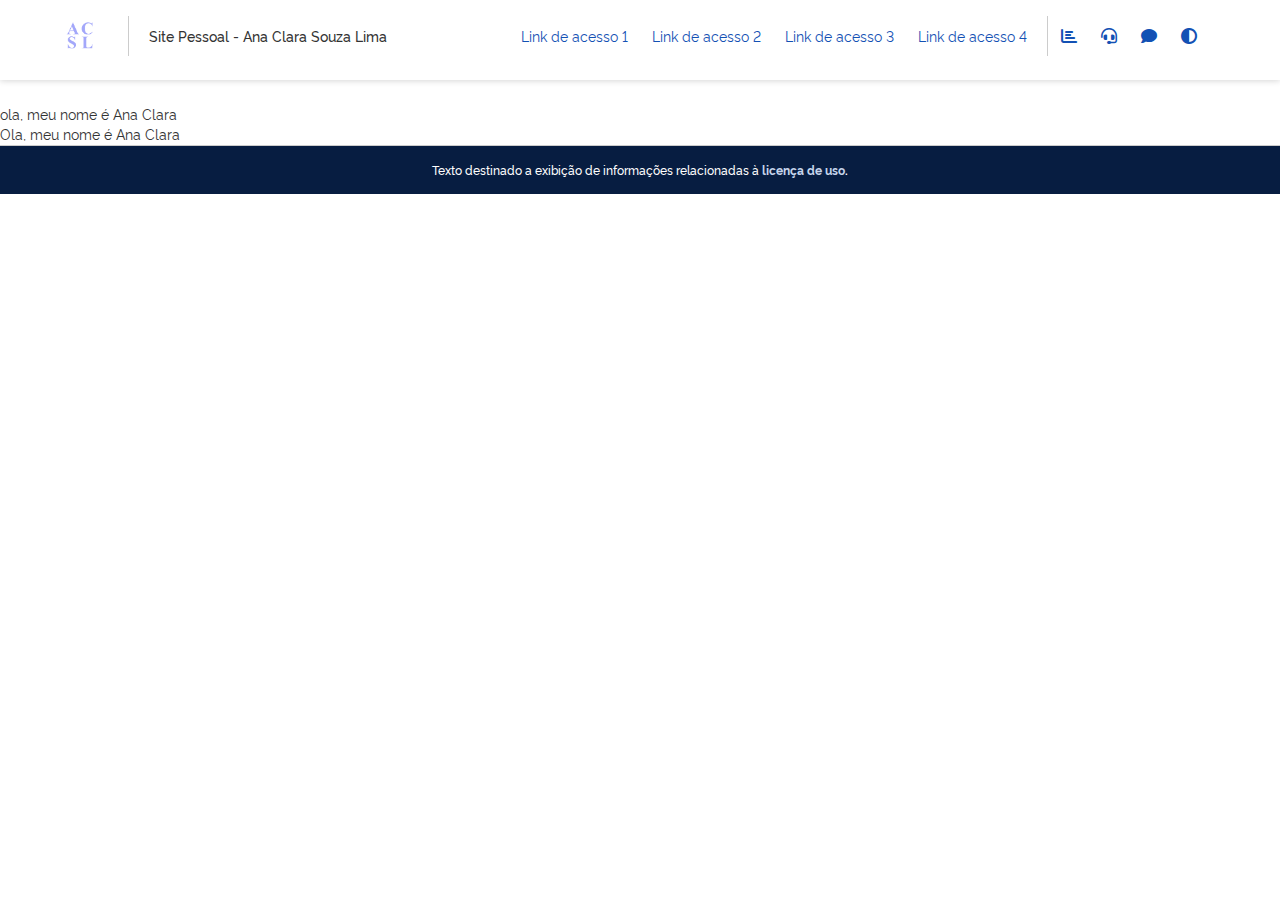
==== src/html/index.html @ c568e120 "Criando site pessoal/portfolio Ana" ====
<!DOCTYPE html>
<html lang="pt-br">

<head>
    <meta charset="UTF-8">
    <meta name="viewport" content="width=device-width, initial-scale=1.0">
    <meta http-equiv="X-UA-Compatible" content="ie=edge" />

    <title>Site Pessoal | ANA</title>

    <script src="./componentes/cabecalho/cabecalho.js" type="module"></script>
    <script src="./componentes/rodape/rodape.js" type="module"></script>


    <!-- Font Rawline-->
    <link rel="stylesheet" href="./bibliotecas/govbr-ds-assets/fonts/rawline/css/rawline.css" />

    <!-- Font Raleway-->
    <link rel="stylesheet"
        href="https://fonts.googleapis.com/css?family=Raleway:300,400,500,600,700,800,900&amp;display=swap" />

    <!-- Design System GOV.BR CSS-->
    <link rel="stylesheet" href="./bibliotecas/govbr-ds/core-lite.css" />

    <!--- Design próprio CSS -->
    <!-- <link rel="stylesheet" href="./css/design.css" /> -->
    <link rel="stylesheet" href="./css/design.css" />

    <!--- Ícones Font Awesome - Versão 6.5.1 -->
    <link rel="stylesheet" href="./icones/css/fontawesome.css" />
    <link rel="stylesheet" href="./icones/css/brands.css" />
    <link rel="stylesheet" href="./icones/css/solid.css" />
</head>

<body>
    <div class="template-base">
        <br-cabecalho></br-cabecalho>

        <br-apresentacao></br-apresentacao>
        ola, meu nome é Ana Clara
        <br-estagio></br-estagio>
        Ola, meu nome é Ana Clara
        <br-rodape></br-rodape>
    </div>

</body>

</html>
---- src/html/bibliotecas/govbr-ds-assets/fonts/rawline/css/rawline.css ----
@font-face {
  font-family: "rawline";
  src: url("../font/rawline-100.eot");
  src: url("../font/rawline-100.eot?#iefix") format("embedded-opentype"),
    url("../font/rawline-100.woff2") format("woff2"), url("../font/rawline-100.woff") format("woff"),
    url("../font/rawline-100.ttf") format("truetype"), url("../font/rawline-100.svg") format("svg");
  font-weight: 100;
  font-style: normal;
}

@font-face {
  font-family: "rawline";
  src: url("../font/rawline-100i.eot");
  src: url("../font/rawline-100i.eot?#iefix") format("embedded-opentype"),
    url("../font/rawline-100i.woff2") format("woff2"), url("../font/rawline-100i.woff") format("woff"),
    url("../font/rawline-100i.ttf") format("truetype"), url("../font/rawline-100i.svg") format("svg");
  font-weight: 100;
  font-style: italic;
}

@font-face {
  font-family: "rawline";
  src: url("../font/rawline-200.eot");
  src: url("../font/rawline-200.eot?#iefix") format("embedded-opentype"),
    url("../font/rawline-200.woff2") format("woff2"), url("../font/rawline-200.woff") format("woff"),
    url("../font/rawline-200.ttf") format("truetype"), url("../font/rawline-200.svg") format("svg");
  font-weight: 200;
  font-style: normal;
}

@font-face {
  font-family: "rawline";
  src: url("../font/rawline-200i.eot");
  src: url("../font/rawline-200i.eot?#iefix") format("embedded-opentype"),
    url("../font/rawline-200i.woff2") format("woff2"), url("../font/rawline-200i.woff") format("woff"),
    url("../font/rawline-200i.ttf") format("truetype"), url("../font/rawline-200i.svg") format("svg");
  font-weight: 200;
  font-style: italic;
}

@font-face {
  font-family: "rawline";
  src: url("../font/rawline-300-.eot");
  src: url("../font/rawline-300-.eot?#iefix") format("embedded-opentype"),
    url("../font/rawline-300.woff2") format("woff2"), url("../font/rawline-300.woff") format("woff"),
    url("../font/rawline-300.ttf") format("truetype"), url("../font/rawline-300.svg") format("svg");
  font-weight: 300;
  font-style: normal;
}

@font-face {
  font-family: "rawline";
  src: url("../font/rawline-300i.eot");
  src: url("../font/rawline-300i.eot?#iefix") format("embedded-opentype"),
    url("../font/rawline-300i.woff2") format("woff2"), url("../font/rawline-300i.woff") format("woff"),
    url("../font/rawline-300i.ttf") format("truetype"), url("../font/rawline-300i.svg") format("svg");
  font-weight: 300;
  font-style: italic;
}

@font-face {
  font-family: "rawline";
  src: url("../font/rawline-400.eot");
  src: url("../font/rawline-400.eot?#iefix") format("embedded-opentype"),
    url("../font/rawline-400.woff2") format("woff2"), url("../font/rawline-400.woff") format("woff"),
    url("../font/rawline-400.ttf") format("truetype"), url("../font/rawline-400.svg") format("svg");
  font-weight: 400;
  font-style: normal;
}

@font-face {
  font-family: "rawline";
  src: url("../font/rawline-400i.eot");
  src: url("../font/rawline-400i.eot?#iefix") format("embedded-opentype"),
    url("../font/rawline-400i.woff2") format("woff2"), url("../font/rawline-400i.woff") format("woff"),
    url("../font/rawline-400i.ttf") format("truetype"), url("../font/rawline-400i.svg") format("svg");
  font-weight: 400;
  font-style: italic;
}

@font-face {
  font-family: "rawline";
  src: url("../font/rawline-500.eot");
  src: url("../font/rawline-500.eot?#iefix") format("embedded-opentype"),
    url("../font/rawline-500.woff2") format("woff2"), url("../font/rawline-500.woff") format("woff"),
    url("../font/rawline-500.ttf") format("truetype"), url("../font/rawline-500.svg") format("svg");
  font-weight: 500;
  font-style: normal;
}

@font-face {
  font-family: "rawline";
  src: url("../font/rawline-500i.eot");
  src: url("../font/rawline-500i.eot?#iefix") format("embedded-opentype"),
    url("../font/rawline-500i.woff2") format("woff2"), url("../font/rawline-500i.woff") format("woff"),
    url("../font/rawline-500i.ttf") format("truetype"), url("../font/rawline-500i.svg") format("svg");
  font-weight: 500;
  font-style: italic;
}

@font-face {
  font-family: "rawline";
  src: url("../font/rawline-600.eot");
  src: url("../font/rawline-600.eot?#iefix") format("embedded-opentype"),
    url("../font/rawline-600.woff2") format("woff2"), url("../font/rawline-600.woff") format("woff"),
    url("../font/rawline-600.ttf") format("truetype"), url("../font/rawline-600.svg") format("svg");
  font-weight: 600;
  font-style: normal;
}

@font-face {
  font-family: "rawline";
  src: url("../font/rawline-600i.eot");
  src: url("../font/rawline-600i.eot?#iefix") format("embedded-opentype"),
    url("../font/rawline-600i.woff2") format("woff2"), url("../font/rawline-600i.woff") format("woff"),
    url("../font/rawline-600i.ttf") format("truetype"), url("../font/rawline-600i.svg") format("svg");
  font-weight: 600;
  font-style: italic;
}

@font-face {
  font-family: "rawline";
  src: url("../font/rawline-700.eot");
  src: url("../font/rawline-700.eot?#iefix") format("embedded-opentype"),
    url("../font/rawline-700.woff2") format("woff2"), url("../font/rawline-700.woff") format("woff"),
    url("../font/rawline-700.ttf") format("truetype"), url("../font/rawline-700.svg") format("svg");
  font-weight: 700;
  font-style: normal;
}

@font-face {
  font-family: "rawline";
  src: url("../font/rawline-700i.eot");
  src: url("../font/rawline-700i.eot?#iefix") format("embedded-opentype"),
    url("../font/rawline-700i.woff2") format("woff2"), url("../font/rawline-700i.woff") format("woff"),
    url("../font/rawline-700i.ttf") format("truetype"), url("../font/rawline-700i.svg") format("svg");
  font-weight: 700;
  font-style: italic;
}

@font-face {
  font-family: "rawline";
  src: url("../font/rawline-800.eot");
  src: url("../font/rawline-800.eot?#iefix") format("embedded-opentype"),
    url("../font/rawline-800.woff2") format("woff2"), url("../font/rawline-800.woff") format("woff"),
    url("../font/rawline-800.ttf") format("truetype"), url("../font/rawline-800.svg") format("svg");
  font-weight: 800;
  font-style: normal;
}

@font-face {
  font-family: "rawline";
  src: url("../font/rawline-800i.eot");
  src: url("../font/rawline-800i.eot?#iefix") format("embedded-opentype"),
    url("../font/rawline-800i.woff2") format("woff2"), url("../font/rawline-800i.woff") format("woff"),
    url("../font/rawline-800i.ttf") format("truetype"), url("../font/rawline-800i.svg") format("svg");
  font-weight: 800;
  font-style: italic;
}

@font-face {
  font-family: "rawline";
  src: url("../font/rawline-900.eot");
  src: url("../font/rawline-900.eot?#iefix") format("embedded-opentype"),
    url("../font/rawline-900.woff2") format("woff2"), url("../font/rawline-900.woff") format("woff"),
    url("../font/rawline-900.ttf") format("truetype"), url("../font/rawline-900.svg") format("svg");
  font-weight: 900;
  font-style: normal;
}

@font-face {
  font-family: "rawline";
  src: url("../font/rawline-900i.eot");
  src: url("../font/rawline-900i.eot?#iefix") format("embedded-opentype"),
    url("../font/rawline-900i.woff2") format("woff2"), url("../font/rawline-900i.woff") format("woff"),
    url("../font/rawline-900i.ttf") format("truetype"), url("../font/rawline-900i.svg") format("svg");
  font-weight: 900;
  font-style: italic;
}
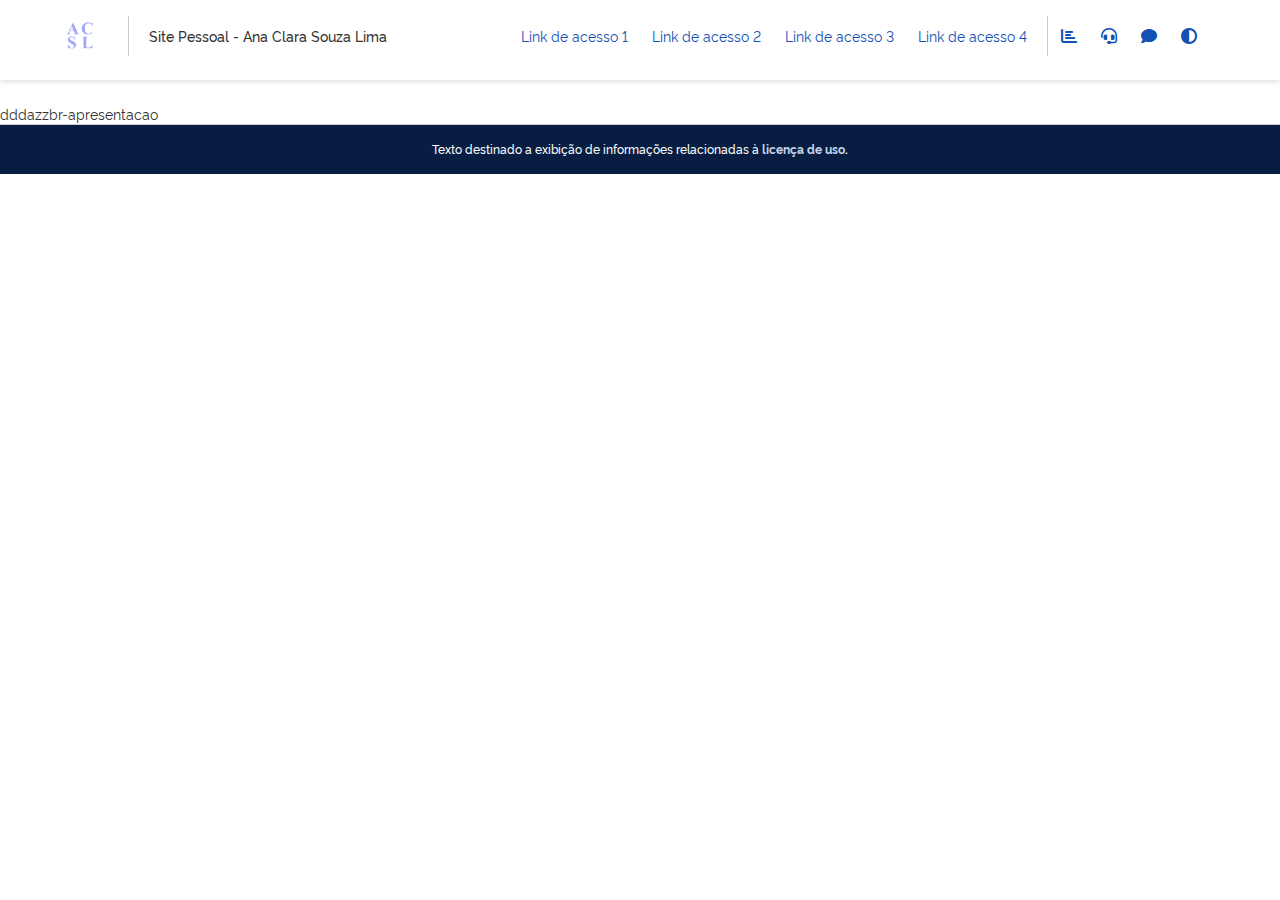
==== commit 1f51622a: "Criando site pessoal" ====
--- a/src/html/index.html
+++ b/src/html/index.html
@@ -8,8 +8,10 @@
 
     <title>Site Pessoal | ANA</title>
 
+    <script src="./js/script.js" type="module"></script>
     <script src="./componentes/cabecalho/cabecalho.js" type="module"></script>
     <script src="./componentes/rodape/rodape.js" type="module"></script>
+    
 
 
     <!-- Font Rawline-->
@@ -24,7 +26,7 @@
 
     <!--- Design próprio CSS -->
     <!-- <link rel="stylesheet" href="./css/design.css" /> -->
-    <link rel="stylesheet" href="./css/design.css" />
+    <link rel="stylesheet" href="./css/style.css" />
 
     <!--- Ícones Font Awesome - Versão 6.5.1 -->
     <link rel="stylesheet" href="./icones/css/fontawesome.css" />
@@ -37,11 +39,17 @@
         <br-cabecalho></br-cabecalho>
 
         <br-apresentacao></br-apresentacao>
-        ola, meu nome é Ana Clara
+        
         <br-estagio></br-estagio>
-        Ola, meu nome é Ana Clara
+        
         <br-rodape></br-rodape>
     </div>
+
+    <script src="./componentes/apresentação/apresentacao.js" type="module"></script>
+    <script src="./componentes/estagio/estagio.js" type="module"></script>
+    <script src="./bibliotecas/govbr-ds/core.js" type="module"></script>
+    <script src="./bibliotecas/govbr-ds/core.min.js" type="module"></script>
+
 
 </body>
 
--- a/src/html/css/style.css
+++ b/src/html/css/style.css
@@ -0,0 +1,800 @@
+@charset "UTF-8";
+
+.br-header {
+  --header-padding: var(--header-padding-medium);
+  --header-padding-small: var(--spacing-scale-base);
+  --header-padding-medium: var(--spacing-scale-2x);
+  --header-padding-large: var(--spacing-scale-3x);
+  --header-logo-size: var(--header-logo-medium);
+  --header-logo-small: 16px;
+  --header-logo-medium: 24px;
+  --header-logo-large: 40px;
+  --header-title-size: var(--font-size-scale-base);
+  --header-subtitle-size: var(--font-size-scale-down-01);
+  --header-logo-desktop-width: 120px;
+  --header-logo-desktop-height: 48px;
+  --header-logo-compact: 60px;
+  --header-logo-compact-height: 32px;
+  --header-logo-mobile-width: 80px;
+  --header-logo-mobile-height: 40px;
+  background: var(--background);
+  box-shadow: var(--surface-shadow-sm);
+  display: flex;
+  padding: var(--header-padding) 0;
+  position: relative;
+}
+.br-header .header-top,
+.br-header .header-bottom {
+  display: flex;
+}
+.br-header .header-top {
+  justify-content: flex-end;
+}
+.br-header .header-bottom {
+  justify-content: space-between;
+  margin-top: var(--header-padding-small);
+}
+@media (min-width: 576px) {
+  .br-header {
+    --header-padding: var(--header-padding-medium);
+  }
+}
+.br-header.small {
+  --header-padding: var(--header-padding-small);
+}
+.br-header.medium {
+  --header-padding: var(--header-padding-medium);
+}
+.br-header.large {
+  --header-padding: var(--header-padding-large);
+}
+.br-header .header-logo {
+  align-items: center;
+  display: flex;
+  flex: 1;
+  float: left;
+  gap: var(--spacing-scale-2x);
+}
+.br-header .header-logo img,
+.br-header .header-logo svg {
+  max-height: var(--header-logo-size);
+}
+.br-header .header-logo .br-divider {
+  display: none;
+}
+.br-header .header-logo .header-sign {
+  color: var(--color);
+  display: none;
+  font-weight: 500;
+  overflow: hidden;
+}
+.br-header[data-no-logo] .header-logo img {
+  display: none;
+}
+.br-header[data-no-sign] .header-logo .header-sign {
+  display: none;
+}
+@media (min-width: 576px) {
+  .br-header .header-logo {
+    --header-logo-size: var(--header-logo-large);
+    margin: 0;
+  }
+  .br-header .header-logo .br-divider {
+    display: block;
+  }
+  .br-header .header-logo .header-sign {
+    display: block;
+  }
+}
+.br-header .header-actions {
+  align-items: center;
+  display: flex;
+  justify-content: flex-end;
+}
+.br-header .header-actions .dropdown.show .br-list {
+  display: block;
+  z-index: var(--z-index-layer-1);
+}
+.br-header .header-actions .dropdown.show .br-button.active .svg-inline--fa,
+.br-header .header-actions .dropdown.show .br-button.active .fa,
+.br-header .header-actions .dropdown.show .br-button.active .fab,
+.br-header .header-actions .dropdown.show .br-button.active .fad,
+.br-header .header-actions .dropdown.show .br-button.active .fal,
+.br-header .header-actions .dropdown.show .br-button.active .far,
+.br-header .header-actions .dropdown.show .br-button.active .fas {
+  transform: rotate(180deg);
+}
+.br-header .header-actions .dropdown.show .br-notification {
+  display: block;
+  right: -16px;
+  width: 100vw;
+  z-index: var(--z-index-layer-1);
+}
+.br-header .header-actions .dropdown.show .br-notification div.close {
+  display: none;
+}
+.br-header .header-actions .dropdown:not(.show) .br-notification {
+  display: none;
+}
+@media (max-width: 1279px) {
+  .br-header .header-actions .dropdown:not(.show) .br-list {
+    display: none;
+  }
+}
+.br-header .header-actions .header-links .br-list,
+.br-header .header-actions .header-functions .br-list {
+  background: var(--background);
+  left: -4em;
+}
+.br-header .header-actions .header-links .br-item,
+.br-header .header-actions .header-functions .br-item {
+  white-space: nowrap;
+}
+.br-header .header-actions .header-links ul,
+.br-header .header-actions .header-functions ul {
+  display: none;
+}
+.br-header .header-actions .header-functions .br-list .br-button {
+  --button-size: auto;
+  --button-font-size: var(--font-size-scale-base);
+  --button-font-weight: var(--item-font-weight);
+  border-radius: 0;
+  color: var(--color);
+  font-size: var(--font-size-scale-base);
+  font-weight: var(--item-font-weight);
+  justify-content: flex-start;
+  padding: var(--item-padding);
+  width: 100%;
+}
+.br-header .header-actions .header-functions .br-list .br-button .text {
+  margin-left: var(--spacing-scale-2x);
+}
+.br-header .header-actions .header-functions .br-item {
+  padding: 0;
+}
+.br-header .header-actions .header-functions ul {
+  display: none;
+}
+.br-header .header-actions .header-login {
+  margin-left: var(--spacing-scale-base);
+}
+.br-header .header-actions .sign-in {
+  --button-padding: 0 var(--spacing-scale-2x);
+}
+.br-header .header-actions .avatar {
+  align-items: center;
+  display: flex;
+}
+.br-header .header-actions .avatar .br-list {
+  min-width: 200px;
+  right: 0;
+  top: 100%;
+}
+.br-header[data-no-links] .header-actions .header-links {
+  display: none;
+}
+.br-header[data-no-functions] .header-actions .header-functions {
+  display: none;
+}
+.br-header[data-no-login] .header-actions .header-login {
+  display: none;
+}
+@media (min-width: 576px) {
+  .br-header .header-actions .header-links .br-list,
+  .br-header .header-actions .header-functions .br-list {
+    background: var(--background);
+    left: auto;
+    right: 0;
+  }
+  .br-header .header-actions .header-links .br-notification,
+  .br-header .header-actions .header-functions .br-notification {
+    width: 100vw;
+  }
+}
+@media (min-width: 1280px) {
+  .br-header .header-actions .header-links [data-toggle=dropdown],
+  .br-header .header-actions .header-functions [data-toggle=dropdown] {
+    display: none;
+  }
+  .br-header .header-actions .header-links .br-list,
+  .br-header .header-actions .header-functions .br-list {
+    box-shadow: none;
+    display: flex;
+    margin-right: var(--spacing-scale-2x);
+    position: static;
+  }
+  .br-header .header-actions .header-links .br-list .header,
+  .br-header .header-actions .header-functions .br-list .header {
+    display: none;
+  }
+  .br-header .header-actions .header-links .br-item,
+  .br-header .header-actions .header-functions .br-item {
+    --focus-offset: var(--spacing-scale-half);
+    --interactive-rgb: var(--interactive-light-rgb);
+    color: var(--interactive-light);
+    padding: 0;
+  }
+  .br-header .header-actions .header-links .br-item:not(:last-child),
+  .br-header .header-actions .header-functions .br-item:not(:last-child) {
+    border-bottom: 0;
+    margin-right: var(--spacing-scale-3x);
+  }
+  .br-header .header-actions .header-links .br-notification,
+  .br-header .header-actions .header-functions .br-notification {
+    width: 50vw;
+  }
+  .br-header .header-actions .header-functions .br-list {
+    margin-right: 0;
+  }
+  .br-header .header-actions .header-functions .br-list .br-button {
+    --button-size: var(--button-small);
+    border-radius: 50%;
+    color: var(--interactive);
+    justify-content: center;
+    padding: 0;
+    width: var(--button-size);
+  }
+  .br-header .header-actions .header-functions .br-list .br-button .text {
+    display: none;
+  }
+  .br-header .header-actions .header-functions .br-item {
+    margin-right: var(--spacing-scale-base);
+  }
+  .br-header .header-actions .header-functions .br-item:not(:last-child) {
+    margin-right: var(--spacing-scale-base);
+  }
+  .br-header .header-actions .header-search-trigger {
+    display: none;
+  }
+}
+.br-header .header-menu {
+  align-items: center;
+  display: flex;
+  flex: 1;
+}
+.br-header .header-menu .header-menu-trigger + .header-info {
+  margin-left: var(--spacing-scale-2x);
+}
+.br-header .header-menu .header-title {
+  color: var(--color);
+  font-size: var(--header-title-size);
+}
+.br-header .header-menu .header-subtitle {
+  color: var(--color);
+  display: none;
+  font-size: var(--header-subtitle-size);
+  font-weight: 500;
+  margin-top: var(--spacing-scale-half);
+}
+.br-header[data-no-subtitle] .header-menu .header-subtitle {
+  display: none;
+}
+@media (min-width: 576px) {
+  .br-header .header-menu {
+    --header-title-size: var(--font-size-scale-up-02);
+    align-items: flex-start;
+  }
+  .br-header .header-menu .header-menu-trigger {
+    margin-top: 3px;
+  }
+  .br-header .header-menu .header-info {
+    padding-top: var(--spacing-scale-half);
+  }
+  .br-header .header-menu .header-subtitle {
+    display: block;
+  }
+}
+@media (min-width: 1280px) {
+  .br-header .header-menu {
+    --header-title-size: var(--font-size-scale-up-03);
+    --header-subtitle-size: var(--font-size-scale-base);
+  }
+  .br-header .header-menu .header-info {
+    padding-top: 0;
+  }
+}
+.br-header .header-search, .br-header.compact .header-search {
+  align-items: center;
+  background: var(--background);
+  bottom: 0;
+  display: none;
+  left: 0;
+  padding: 0 var(--spacing-scale-2x);
+  position: absolute;
+  right: 0;
+  top: 0;
+}
+.br-header .header-search .br-input, .br-header.compact .header-search .br-input {
+  align-items: center;
+  display: flex;
+  flex: 1;
+}
+.br-header .header-search .br-input label, .br-header.compact .header-search .br-input label {
+  display: none;
+}
+.br-header .header-search .br-input input, .br-header.compact .header-search .br-input input {
+  border-color: transparent;
+}
+.br-header .header-search .br-input input:not(:focus), .br-header.compact .header-search .br-input input:not(:focus) {
+  background: var(--gray-2);
+}
+.br-header .header-search .br-input .icon,
+.br-header .header-search .br-input .br-button, .br-header.compact .header-search .br-input .icon,
+.br-header.compact .header-search .br-input .br-button {
+  --focus-offset: 0;
+  bottom: auto;
+  right: 4px;
+  top: auto;
+}
+.br-header .header-search .search-close, .br-header.compact .header-search .search-close {
+  --focus-offset: calc(var(--spacing-scale-half) * -1);
+  display: none;
+}
+.br-header .header-search.active, .br-header.compact .header-search.active {
+  display: flex;
+}
+.br-header .header-search.active .search-close, .br-header.compact .header-search.active .search-close {
+  display: inline-flex;
+}
+.br-header[data-no-search] .header-search {
+  display: none;
+}
+@media (min-width: 1280px) {
+  .br-header .header-search {
+    display: flex;
+    padding: 0;
+    position: static;
+  }
+  .br-header .header-search.active .search-close {
+    display: none;
+  }
+  .br-header .br-input {
+    min-width: 385px;
+  }
+}
+.br-header .br-input.has-icon .br-button.circle {
+  margin-top: 0;
+  position: absolute;
+  right: 4px;
+}
+.br-header.compact {
+  --header-logo-size: var(--header-logo-small);
+  --header-padding: var(--header-padding-small);
+}
+.br-header.compact .header-actions .header-search-trigger {
+  display: block;
+}
+@media (min-width: 576px) {
+  .br-header.compact .container-lg {
+    position: relative;
+  }
+  .br-header.compact .header-top {
+    display: block;
+  }
+  .br-header.compact .header-logo {
+    --header-logo-size: var(--header-logo-small);
+    float: left;
+  }
+  .br-header.compact .header-logo .br-divider {
+    display: none;
+  }
+  .br-header.compact .header-sign {
+    display: none;
+  }
+  .br-header.compact .header-actions {
+    float: right;
+    margin-top: var(--spacing-scale-2x);
+    position: relative;
+  }
+  .br-header.compact .header-bottom {
+    clear: left;
+  }
+  .br-header.compact .header-menu {
+    --header-title-size: var(--font-size-scale-up-01);
+  }
+  .br-header.compact .header-menu .header-menu-trigger {
+    margin-top: 0;
+  }
+}
+@media (min-width: 1280px) {
+  .br-header.compact .header-menu {
+    --header-title-size: var(--font-size-scale-up-02);
+  }
+}
+.br-header[data-sticky] {
+  position: sticky;
+  top: 0;
+  transition: all 150ms ease;
+  z-index: var(--z-index-layer-2);
+}
+.br-header[data-sticky] .header-logo img,
+.br-header[data-sticky] .header-actions,
+.br-header[data-sticky] .header-menu-trigger,
+.br-header[data-sticky] .header-title {
+  transition: all 150ms ease;
+}
+.br-header[data-sticky] .header-logo img {
+  margin-right: var(--spacing-scale-base);
+}
+
+/*# sourceMappingURL=header.css.map*/
+
+.br-carousel {
+  --carousel-button-margin: var(--spacing-scale-default);
+  --carousel-buton-icon-size: var(--–icon-size-base);
+  --carousel-step-height: 40px;
+  --carousel-step-progress-min-height: 32px;
+  --carousel-full-size: 100%;
+  --carousel-min-height: 400px;
+  --carousel-button-fix-height: 52px;
+  --carousel-button-fix-width: 100px;
+  --carousel-step-progress-background: transparent;
+  display: flex;
+  height: var(--carousel-full-size);
+  min-height: var(--carousel-min-height);
+  position: relative;
+  width: var(--carousel-full-size);
+}
+.br-carousel .carousel-stage {
+  display: block;
+  flex-wrap: nowrap;
+  height: var(--carousel-step-height);
+  overflow: hidden;
+  position: relative;
+  width: var(--carousel-full-width);
+  z-index: 0;
+}
+.br-carousel .carousel-stage .carousel-page {
+  align-items: center;
+  display: flex;
+  flex-wrap: wrap;
+  height: var(--carousel-full-size);
+  justify-content: center;
+  left: var(--carousel-full-size);
+  margin-bottom: var(--spacing-scale-4x);
+  opacity: 0;
+  overflow: hidden;
+  position: absolute;
+  top: 0;
+  transition-delay: 0s;
+  transition-duration: 0.5s;
+  transition-property: all;
+  transition-timing-function: ease-in-out;
+  visibility: hidden;
+  width: var(--carousel-full-size);
+}
+.br-carousel .carousel-stage .carousel-page[active] {
+  height: var(--carousel-full-size);
+  left: 0 !important;
+  opacity: 1;
+  transition-delay: 0s;
+  transition-duration: 0.5s;
+  transition-property: all;
+  transition-timing-function: ease-in-out;
+  visibility: visible;
+}
+.br-carousel .carousel-stage .carousel-page .carousel-content {
+  align-items: center;
+  display: flex;
+  flex-wrap: wrap;
+  height: var(--carousel-full-size);
+  justify-content: center;
+  width: var(--carousel-full-size);
+}
+.br-carousel .carousel-stage .carousel-page .carousel-content .carousel-title {
+  position: absolute;
+}
+.br-carousel .carousel-step {
+  bottom: 8px;
+  height: var(--carousel-step-height);
+  position: absolute;
+  width: var(--carousel-full-size);
+}
+.br-carousel .carousel-step .br-step[data-type=simple] .step-progress,
+.br-carousel .carousel-step .br-step[data-type=text] .step-progress {
+  background: var(--carousel-step-progress-background);
+  min-height: var(--carousel-step-progress-min-height);
+}
+.br-carousel .carousel-step .br-step[data-type=simple] .step-progress .step-progress-btn,
+.br-carousel .carousel-step .br-step[data-type=text] .step-progress .step-progress-btn {
+  top: 0;
+}
+.br-carousel .carousel-step .br-step[data-type=simple] .step-progress .step-progress-btn:hover:not([disabled])::before,
+.br-carousel .carousel-step .br-step[data-type=text] .step-progress .step-progress-btn:hover:not([disabled])::before {
+  background-image: none;
+}
+.br-carousel .carousel-step .br-step[data-type=text] .step-progress .step-progress-btn {
+  cursor: default;
+  margin: 0;
+}
+.br-carousel .carousel-step .br-step[data-type=text] .step-progress .step-progress-btn.focus-visible::before {
+  outline-color: transparent !important;
+}
+.br-carousel .carousel-button {
+  align-items: center;
+  display: flex;
+  height: var(--carousel-full-size);
+  left: unset;
+  position: absolute;
+  right: 0;
+  width: fit-content;
+  z-index: 1;
+}
+.br-carousel .carousel-button:first-child {
+  left: 0;
+  right: unset;
+}
+.br-carousel .carousel-button .carousel-btn-next,
+.br-carousel .carousel-button .carousel-btn-prev {
+  margin: var(--carousel-button-margin);
+  padding: 0;
+}
+.br-carousel .carousel-button .carousel-btn-next i.fas,
+.br-carousel .carousel-button .carousel-btn-prev i.fas {
+  font-size: var(--carousel-buton-icon-size);
+}
+.br-carousel[data-stage=in] .carousel-button {
+  height: var(--carousel-full-size);
+}
+.br-carousel[data-stage=in] .carousel-button .carousel-btn-next,
+.br-carousel[data-stage=in] .carousel-button .carousel-btn-prev {
+  border-radius: 0;
+  height: var(--carousel-full-size);
+  margin: 0;
+  padding: 0 var(--spacing-scale-default);
+}
+.br-carousel[data-stage=in] .carousel-stage {
+  height: var(--carousel-full-size);
+  left: 0;
+  width: var(--carousel-full-size);
+}
+.br-carousel[data-stage=out] .carousel-button, .br-carousel .carousel-button {
+  height: calc(var(--carousel-full-size) - var(--carousel-button-fix-height));
+}
+.br-carousel[data-stage=out] .carousel-stage, .br-carousel .carousel-stage {
+  height: calc(var(--carousel-full-size) - var(--carousel-button-fix-height));
+  left: 50px;
+  width: calc(var(--carousel-full-size) - var(--carousel-button-fix-width));
+}
+.br-carousel[data-stage=hibh] .carousel-button {
+  height: var(--carousel-full-size);
+}
+.br-carousel[data-stage=hibh] .carousel-stage {
+  height: var(--carousel-full-size);
+  left: 50px;
+  width: calc(var(--carousel-full-size) - var(--carousel-button-fix-width));
+}
+.br-carousel[data-stage=hibw] .carousel-button {
+  height: calc(var(--carousel-full-size) - var(--carousel-button-fix-height));
+}
+.br-carousel[data-stage=hibw] .carousel-button .carousel-btn-next,
+.br-carousel[data-stage=hibw] .carousel-button .carousel-btn-prev {
+  border-radius: 0;
+  height: var(--carousel-full-size);
+  margin: 0;
+  padding: 0 var(--spacing-scale-default);
+}
+.br-carousel[data-stage=hibw] .carousel-stage {
+  height: calc(var(--carousel-full-size) - var(--carousel-button-fix-height));
+  left: 0;
+  width: var(--carousel-full-size);
+}
+@media (max-width: 991px) {
+  .br-carousel {
+    max-width: var(--carousel-full-size);
+    width: var(--carousel-full-size);
+  }
+  .br-carousel .carousel-button {
+    height: calc(var(--carousel-full-size) - var(--carousel-button-fix-height));
+  }
+  .br-carousel .carousel-button .carousel-btn-next,
+  .br-carousel .carousel-button .carousel-btn-prev {
+    border-radius: 0;
+    display: none;
+    height: var(--carousel-full-size);
+    margin: 0;
+    padding: 0 var(--spacing-scale-default);
+  }
+  .br-carousel[data-mobile-nav] .carousel-button .carousel-btn-next,
+  .br-carousel[data-mobile-nav] .carousel-button .carousel-btn-prev {
+    display: flex;
+  }
+  .br-carousel .carousel-stage {
+    height: calc(var(--carousel-full-size) - var(--carousel-button-fix-height));
+    left: 0;
+    width: var(--carousel-full-size);
+  }
+  .br-carousel .carousel-step .br-step[data-type=simple] .step-progress,
+  .br-carousel .carousel-step .br-step[data-type=text] .step-progress {
+    padding-top: 0 !important;
+  }
+}
+.br-carousel.inverted, .br-carousel.dark-mode {
+  --color: var(--color-dark);
+  --color-rgb: var(--color-dark-rgb);
+  --text-color: var(--color-dark);
+  --interactive: var(--interactive-dark);
+  --interactive-rgb: var(--interactive-dark-rgb);
+  --visited: var(--visited-dark);
+  --hover: var(--hover-dark);
+  --pressed: var(--pressed-dark);
+  --focus-color: var(--focus-color-dark);
+  --focus: var(--focus-color-dark);
+}
+.br-carousel.inverted .br-step, .br-carousel.dark-mode .br-step {
+  --color: var(--color-dark);
+  --color-rgb: var(--color-dark-rgb);
+  --text-color: var(--color-dark);
+  --interactive: var(--interactive-dark);
+  --interactive-rgb: var(--interactive-dark-rgb);
+  --visited: var(--visited-dark);
+  --hover: var(--hover-dark);
+  --pressed: var(--pressed-dark);
+  --focus-color: var(--focus-color-dark);
+  --focus: var(--focus-color-dark);
+}
+.br-carousel.inverted .br-step .step-progress-btn[data-alert=success], .br-carousel.dark-mode .br-step .step-progress-btn[data-alert=success] {
+  color: var(--success-alternative);
+}
+.br-carousel.inverted .br-step .step-progress-btn[data-alert=success] .step-info, .br-carousel.dark-mode .br-step .step-progress-btn[data-alert=success] .step-info {
+  color: var(--success-alternative);
+}
+.br-carousel.inverted .br-step .step-progress-btn[data-alert=success] .step-alert::after, .br-carousel.dark-mode .br-step .step-progress-btn[data-alert=success] .step-alert::after {
+  content: var(--step-alert-success-icon);
+}
+.br-carousel.inverted .br-step .step-progress-btn[data-alert=info], .br-carousel.dark-mode .br-step .step-progress-btn[data-alert=info] {
+  color: var(--info-alternative);
+}
+.br-carousel.inverted .br-step .step-progress-btn[data-alert=info] .step-info, .br-carousel.dark-mode .br-step .step-progress-btn[data-alert=info] .step-info {
+  color: var(--info-alternative);
+}
+.br-carousel.inverted .br-step .step-progress-btn[data-alert=info] .step-alert::after, .br-carousel.dark-mode .br-step .step-progress-btn[data-alert=info] .step-alert::after {
+  content: var(--step-alert-info-icon);
+}
+.br-carousel.inverted .br-step .step-progress-btn[data-alert=warning] .step-alert::after, .br-carousel.dark-mode .br-step .step-progress-btn[data-alert=warning] .step-alert::after {
+  content: var(--step-alert-warning-icon);
+}
+.br-carousel.inverted .br-step .step-progress-btn[data-alert=danger], .br-carousel.dark-mode .br-step .step-progress-btn[data-alert=danger] {
+  color: var(--danger-alternative);
+}
+.br-carousel.inverted .br-step .step-progress-btn[data-alert=danger] .step-info, .br-carousel.dark-mode .br-step .step-progress-btn[data-alert=danger] .step-info {
+  color: var(--danger-alternative);
+}
+.br-carousel.inverted .br-step .step-progress-btn[data-alert=danger] .step-alert::after, .br-carousel.dark-mode .br-step .step-progress-btn[data-alert=danger] .step-alert::after {
+  content: var(--step-alert-danger-icon);
+}
+.br-carousel.inverted .br-step .step-progress-btn.active, .br-carousel.inverted .br-step .step-progress-btn[active], .br-carousel.dark-mode .br-step .step-progress-btn.active, .br-carousel.dark-mode .br-step .step-progress-btn[active] {
+  color: var(--color-dark);
+}
+.br-carousel.inverted .br-step .step-progress-btn.active::before, .br-carousel.inverted .br-step .step-progress-btn[active]::before, .br-carousel.dark-mode .br-step .step-progress-btn.active::before, .br-carousel.dark-mode .br-step .step-progress-btn[active]::before {
+  background-color: var(--background-light);
+  border-color: var(--background-light);
+  color: var(--active);
+}
+.br-carousel.inverted .br-step .step-progress-btn.active .step-icon, .br-carousel.inverted .br-step .step-progress-btn[active] .step-icon, .br-carousel.dark-mode .br-step .step-progress-btn.active .step-icon, .br-carousel.dark-mode .br-step .step-progress-btn[active] .step-icon {
+  color: var(--active);
+}
+.br-carousel.inverted .br-step[data-type=void] .step-progress-btn.active .step-alert, .br-carousel.inverted .br-step[data-type=void] .step-progress-btn[active] .step-alert, .br-carousel.dark-mode .br-step[data-type=void] .step-progress-btn.active .step-alert, .br-carousel.dark-mode .br-step[data-type=void] .step-progress-btn[active] .step-alert {
+  border-color: var(--color-dark);
+}
+.br-carousel.inverted .br-step[data-type=text] .step-progress-btn::before, .br-carousel.dark-mode .br-step[data-type=text] .step-progress-btn::before {
+  background-color: transparent;
+  color: var(--color);
+}
+.br-carousel .carousel-page[active]:focus,
+.br-carousel .carousel-page[active]:focus-visible,
+.br-carousel .carousel-page[active]:focus-within {
+  outline-color: var(--focus);
+  outline-offset: var(--focus-offset);
+  outline-style: var(--focus-style);
+  outline-width: var(--focus-width);
+}
+
+.historia_estagio p,
+.historia_estagio h1 {
+  display: flex;
+  justify-content: center;
+  align-items: center;
+}
+
+.slider{
+  margin: 0 auto;
+  width: 800px;
+  height: 400px;
+  overflow: hidden;
+}
+
+.slides{
+  width: 400%;
+  height: 400px;
+  display: flex;
+}
+
+.slides input {
+  display: none;
+}
+
+.slide{
+  width: 25%;
+  position: relative;
+}
+
+.slide img{
+  width: 800%;
+}
+
+.manual-navigation{
+  position: absolute;
+  width: 800px;
+  margin-top: -40px;
+  display: flex;
+  justify-content: center;
+}
+
+.manual-btn{
+  border: 2px solid #fff;
+  padding: 5px;
+  border-radius: 10px;
+  cursor: pointer;
+  transition: 1s;
+}
+
+.manual-btn:not(:last-child){
+  margin-right: 40px;
+}
+
+.manual-btn:hover{
+  background-color: #fff;
+}
+
+#radio1:checked ~ .first{
+  margin-left: 0;
+}
+
+#radio2:checked ~ .first{
+  margin-left: -25%;
+}
+
+#radio3:checked ~ .first{
+  margin-left: -50%;
+}
+
+#radio4:checked ~ .first{
+  margin-left: -75%;
+}
+
+.navigation-auto div {
+  border: 2px solid #20a6ff;
+  padding: 5px;
+  border-radius: 10px;
+  cursor: pointer;
+  transition: 1s;
+}
+
+.navigation-auto{
+  position: absolute;
+  width: 800px;
+  margin-top: 360px;
+  display: flex;
+  justify-content: center;
+}
+
+.navigation-auto div:not(:last-child){
+  margin-right: 40px;
+}
+
+#radio1:checked ~.navigation-auto .auto-btn1{
+  background-color: #fff;
+}
+
+#radio1:checked ~.navigation-auto .auto-btn2{
+  background-color: #fff;
+}
+
+#radio1:checked ~.navigation-auto .auto-btn3{
+  background-color: #fff;
+}
+
+#radio1:checked ~.navigation-auto .auto-btn4{
+  background-color: #fff;
+}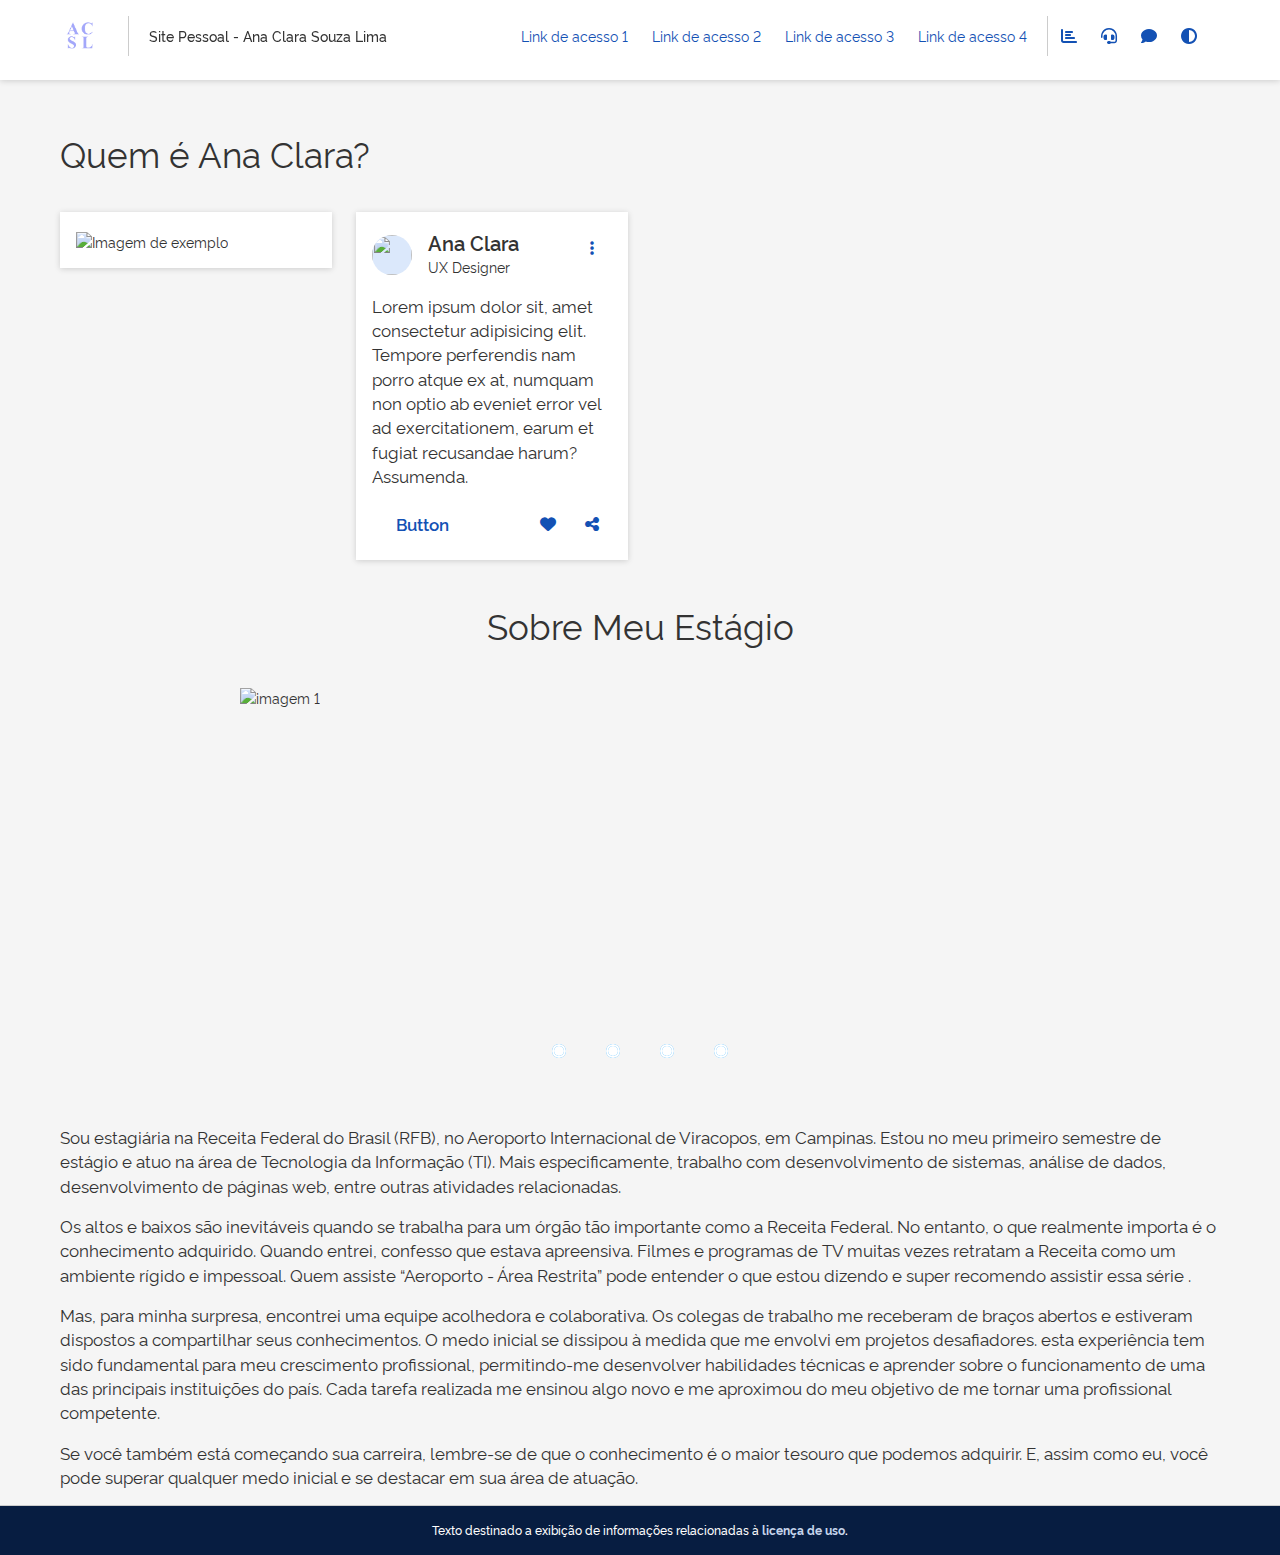
==== commit f0f5777a: "Site pessoal" ====
--- a/src/html/index.html
+++ b/src/html/index.html
@@ -34,7 +34,7 @@
     <link rel="stylesheet" href="./icones/css/solid.css" />
 </head>
 
-<body>
+<body style="background-color: #F5F5F5">
     <div class="template-base">
         <br-cabecalho></br-cabecalho>
 
--- a/src/html/css/style.css
+++ b/src/html/css/style.css
@@ -691,7 +691,7 @@
 }
 
 .historia_estagio p,
-.historia_estagio h1 {
+.historia_estagio h2 {
   display: flex;
   justify-content: center;
   align-items: center;
@@ -717,6 +717,7 @@
 .slide{
   width: 25%;
   position: relative;
+  transition: 3s;
 }
 
 .slide img{
@@ -797,4 +798,68 @@
 
 #radio1:checked ~.navigation-auto .auto-btn4{
   background-color: #fff;
-}+}
+
+.br-card {
+  --card-padding: var(--spacing-scale-2x);
+  --card-height-fixed: 250px;
+  background: var(--background);
+  box-shadow: var(--surface-shadow-sm);
+  color: var(--color);
+  margin-bottom: var(--spacing-scale-2x);
+}
+.br-card .card-content,
+.br-card .front .content {
+  padding: var(--card-padding);
+}
+.br-card .card-content *:last-child,
+.br-card .front .content *:last-child {
+  margin-bottom: 0;
+}
+.br-card .front .header,
+.br-card .card-header {
+  padding: var(--card-padding) var(--card-padding) 0;
+}
+.br-card .front .footer,
+.br-card .card-footer {
+  padding: 0 var(--card-padding) var(--card-padding);
+}
+.br-card.h-fixed .card-content {
+  max-height: var(--card-height-fixed);
+  overflow-y: auto;
+}
+.br-card.h-fixed .card-content::-webkit-scrollbar {
+  height: var(--spacing-scale-base);
+  width: var(--spacing-scale-base);
+}
+.br-card.h-fixed .card-content::-webkit-scrollbar-track {
+  background: var(--gray-10);
+}
+.br-card.h-fixed .card-content::-webkit-scrollbar-thumb {
+  background: var(--gray-30);
+}
+.br-card.h-fixed .card-content:hover::-webkit-scrollbar-thumb {
+  background: var(--gray-40);
+}
+.br-card.h-fixed .card-footer {
+  padding-top: var(--card-padding);
+}
+.br-card.hover:hover {
+  background-image: linear-gradient(rgba(var(--color-rgb), var(--hover)), rgba(var(--color-rgb), var(--hover)));
+}
+.br-card.inverted, .br-card.dark-mode {
+  --color: var(--color-dark);
+  --color-rgb: var(--color-dark-rgb);
+  --text-color: var(--color-dark);
+  --interactive: var(--interactive-dark);
+  --interactive-rgb: var(--interactive-dark-rgb);
+  --visited: var(--visited-dark);
+  --hover: var(--hover-dark);
+  --pressed: var(--pressed-dark);
+  --focus-color: var(--focus-color-dark);
+  --focus: var(--focus-color-dark);
+}
+
+/*# sourceMappingURL=card.css.map*/
+
+
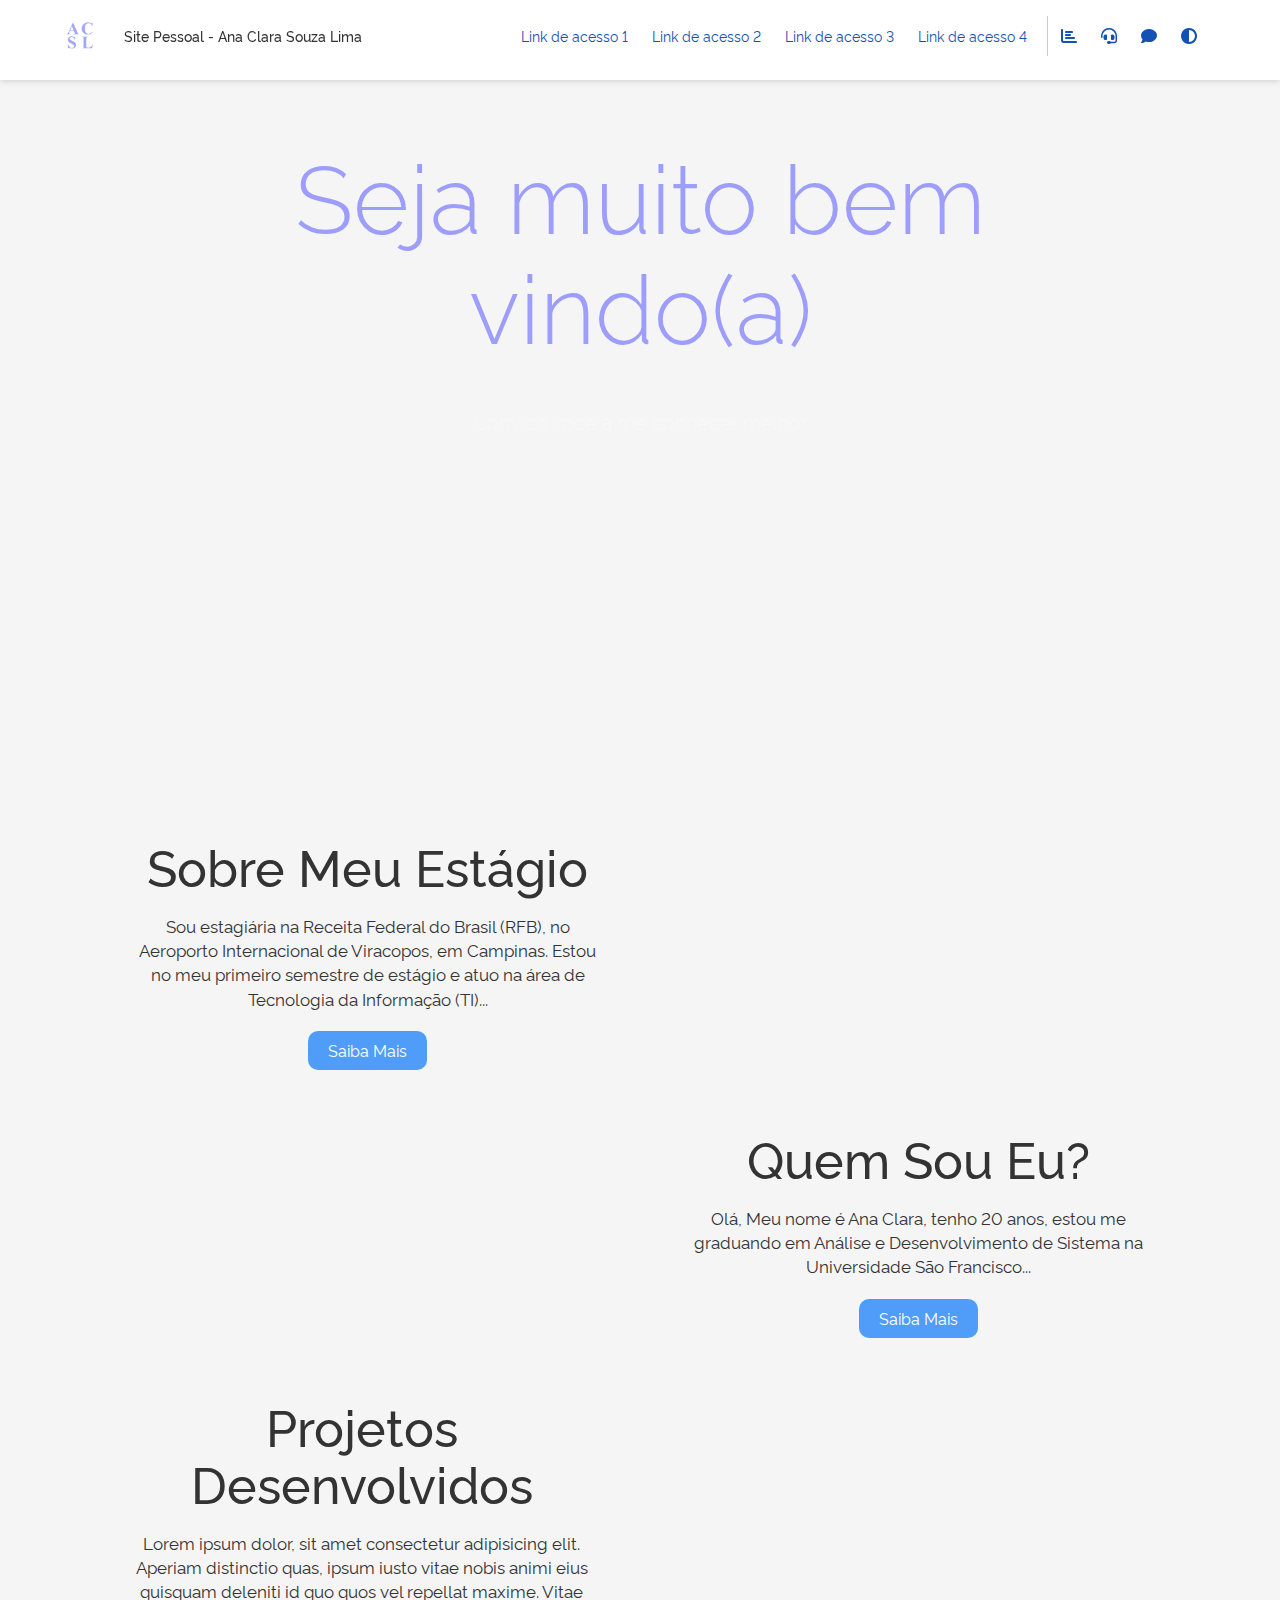
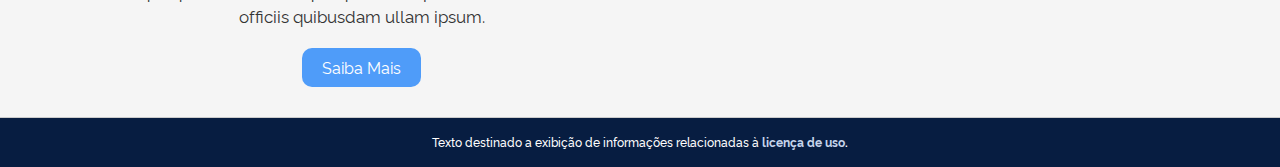
==== commit 7258563d: "Site Blog Pessoal, mudanças, alterações, adicionando imagens e componentes" ====
--- a/src/html/index.html
+++ b/src/html/index.html
@@ -36,17 +36,18 @@
 
 <body style="background-color: #F5F5F5">
     <div class="template-base">
-        <br-cabecalho></br-cabecalho>
+        <br-cabecalho></br-cabecalho> 
 
-        <br-apresentacao></br-apresentacao>
-        
-        <br-estagio></br-estagio>
+        <br-inicio></br-inicio>
         
         <br-rodape></br-rodape>
     </div>
 
     <script src="./componentes/apresentação/apresentacao.js" type="module"></script>
     <script src="./componentes/estagio/estagio.js" type="module"></script>
+    <script src="./componentes/pagina_inicial/inicio.js" type="module"></script>
+    <script src="./componentes/pagina_inicial/foto_inicio.js" type="module"></script>
+    <script src="./componentes/projetos/projetos.js" type="module"></script>
     <script src="./bibliotecas/govbr-ds/core.js" type="module"></script>
     <script src="./bibliotecas/govbr-ds/core.min.js" type="module"></script>
 
--- a/src/html/css/style.css
+++ b/src/html/css/style.css
@@ -23,31 +23,39 @@
   padding: var(--header-padding) 0;
   position: relative;
 }
+
 .br-header .header-top,
 .br-header .header-bottom {
   display: flex;
 }
+
 .br-header .header-top {
   justify-content: flex-end;
 }
+
 .br-header .header-bottom {
   justify-content: space-between;
   margin-top: var(--header-padding-small);
 }
+
 @media (min-width: 576px) {
   .br-header {
     --header-padding: var(--header-padding-medium);
   }
 }
+
 .br-header.small {
   --header-padding: var(--header-padding-small);
 }
+
 .br-header.medium {
   --header-padding: var(--header-padding-medium);
 }
+
 .br-header.large {
   --header-padding: var(--header-padding-large);
 }
+
 .br-header .header-logo {
   align-items: center;
   display: flex;
@@ -55,46 +63,57 @@
   float: left;
   gap: var(--spacing-scale-2x);
 }
+
 .br-header .header-logo img,
 .br-header .header-logo svg {
   max-height: var(--header-logo-size);
 }
+
 .br-header .header-logo .br-divider {
   display: none;
 }
+
 .br-header .header-logo .header-sign {
   color: var(--color);
   display: none;
   font-weight: 500;
   overflow: hidden;
 }
+
 .br-header[data-no-logo] .header-logo img {
   display: none;
 }
+
 .br-header[data-no-sign] .header-logo .header-sign {
   display: none;
 }
+
 @media (min-width: 576px) {
   .br-header .header-logo {
     --header-logo-size: var(--header-logo-large);
     margin: 0;
   }
+
   .br-header .header-logo .br-divider {
     display: block;
   }
+
   .br-header .header-logo .header-sign {
     display: block;
   }
 }
+
 .br-header .header-actions {
   align-items: center;
   display: flex;
   justify-content: flex-end;
 }
+
 .br-header .header-actions .dropdown.show .br-list {
   display: block;
   z-index: var(--z-index-layer-1);
 }
+
 .br-header .header-actions .dropdown.show .br-button.active .svg-inline--fa,
 .br-header .header-actions .dropdown.show .br-button.active .fa,
 .br-header .header-actions .dropdown.show .br-button.active .fab,
@@ -104,36 +123,44 @@
 .br-header .header-actions .dropdown.show .br-button.active .fas {
   transform: rotate(180deg);
 }
+
 .br-header .header-actions .dropdown.show .br-notification {
   display: block;
   right: -16px;
   width: 100vw;
   z-index: var(--z-index-layer-1);
 }
+
 .br-header .header-actions .dropdown.show .br-notification div.close {
   display: none;
 }
+
 .br-header .header-actions .dropdown:not(.show) .br-notification {
   display: none;
 }
+
 @media (max-width: 1279px) {
   .br-header .header-actions .dropdown:not(.show) .br-list {
     display: none;
   }
 }
+
 .br-header .header-actions .header-links .br-list,
 .br-header .header-actions .header-functions .br-list {
   background: var(--background);
   left: -4em;
 }
+
 .br-header .header-actions .header-links .br-item,
 .br-header .header-actions .header-functions .br-item {
   white-space: nowrap;
 }
+
 .br-header .header-actions .header-links ul,
 .br-header .header-actions .header-functions ul {
   display: none;
 }
+
 .br-header .header-actions .header-functions .br-list .br-button {
   --button-size: auto;
   --button-font-size: var(--font-size-scale-base);
@@ -146,56 +173,72 @@
   padding: var(--item-padding);
   width: 100%;
 }
+
 .br-header .header-actions .header-functions .br-list .br-button .text {
   margin-left: var(--spacing-scale-2x);
 }
+
 .br-header .header-actions .header-functions .br-item {
   padding: 0;
 }
+
 .br-header .header-actions .header-functions ul {
   display: none;
 }
+
 .br-header .header-actions .header-login {
   margin-left: var(--spacing-scale-base);
 }
+
 .br-header .header-actions .sign-in {
   --button-padding: 0 var(--spacing-scale-2x);
 }
+
 .br-header .header-actions .avatar {
   align-items: center;
   display: flex;
 }
+
 .br-header .header-actions .avatar .br-list {
   min-width: 200px;
   right: 0;
   top: 100%;
 }
+
 .br-header[data-no-links] .header-actions .header-links {
   display: none;
 }
+
 .br-header[data-no-functions] .header-actions .header-functions {
   display: none;
 }
+
 .br-header[data-no-login] .header-actions .header-login {
   display: none;
 }
+
 @media (min-width: 576px) {
+
   .br-header .header-actions .header-links .br-list,
   .br-header .header-actions .header-functions .br-list {
     background: var(--background);
     left: auto;
     right: 0;
   }
+
   .br-header .header-actions .header-links .br-notification,
   .br-header .header-actions .header-functions .br-notification {
     width: 100vw;
   }
 }
+
 @media (min-width: 1280px) {
+
   .br-header .header-actions .header-links [data-toggle=dropdown],
   .br-header .header-actions .header-functions [data-toggle=dropdown] {
     display: none;
   }
+
   .br-header .header-actions .header-links .br-list,
   .br-header .header-actions .header-functions .br-list {
     box-shadow: none;
@@ -203,10 +246,12 @@
     margin-right: var(--spacing-scale-2x);
     position: static;
   }
+
   .br-header .header-actions .header-links .br-list .header,
   .br-header .header-actions .header-functions .br-list .header {
     display: none;
   }
+
   .br-header .header-actions .header-links .br-item,
   .br-header .header-actions .header-functions .br-item {
     --focus-offset: var(--spacing-scale-half);
@@ -214,18 +259,22 @@
     color: var(--interactive-light);
     padding: 0;
   }
+
   .br-header .header-actions .header-links .br-item:not(:last-child),
   .br-header .header-actions .header-functions .br-item:not(:last-child) {
     border-bottom: 0;
     margin-right: var(--spacing-scale-3x);
   }
+
   .br-header .header-actions .header-links .br-notification,
   .br-header .header-actions .header-functions .br-notification {
     width: 50vw;
   }
+
   .br-header .header-actions .header-functions .br-list {
     margin-right: 0;
   }
+
   .br-header .header-actions .header-functions .br-list .br-button {
     --button-size: var(--button-small);
     border-radius: 50%;
@@ -234,31 +283,39 @@
     padding: 0;
     width: var(--button-size);
   }
+
   .br-header .header-actions .header-functions .br-list .br-button .text {
     display: none;
   }
+
   .br-header .header-actions .header-functions .br-item {
     margin-right: var(--spacing-scale-base);
   }
+
   .br-header .header-actions .header-functions .br-item:not(:last-child) {
     margin-right: var(--spacing-scale-base);
   }
+
   .br-header .header-actions .header-search-trigger {
     display: none;
   }
 }
+
 .br-header .header-menu {
   align-items: center;
   display: flex;
   flex: 1;
 }
-.br-header .header-menu .header-menu-trigger + .header-info {
+
+.br-header .header-menu .header-menu-trigger+.header-info {
   margin-left: var(--spacing-scale-2x);
 }
+
 .br-header .header-menu .header-title {
   color: var(--color);
   font-size: var(--header-title-size);
 }
+
 .br-header .header-menu .header-subtitle {
   color: var(--color);
   display: none;
@@ -266,34 +323,43 @@
   font-weight: 500;
   margin-top: var(--spacing-scale-half);
 }
+
 .br-header[data-no-subtitle] .header-menu .header-subtitle {
   display: none;
 }
+
 @media (min-width: 576px) {
   .br-header .header-menu {
     --header-title-size: var(--font-size-scale-up-02);
     align-items: flex-start;
   }
+
   .br-header .header-menu .header-menu-trigger {
     margin-top: 3px;
   }
+
   .br-header .header-menu .header-info {
     padding-top: var(--spacing-scale-half);
   }
+
   .br-header .header-menu .header-subtitle {
     display: block;
   }
 }
+
 @media (min-width: 1280px) {
   .br-header .header-menu {
     --header-title-size: var(--font-size-scale-up-03);
     --header-subtitle-size: var(--font-size-scale-base);
   }
+
   .br-header .header-menu .header-info {
     padding-top: 0;
   }
 }
-.br-header .header-search, .br-header.compact .header-search {
+
+.br-header .header-search,
+.br-header.compact .header-search {
   align-items: center;
   background: var(--background);
   bottom: 0;
@@ -304,115 +370,151 @@
   right: 0;
   top: 0;
 }
-.br-header .header-search .br-input, .br-header.compact .header-search .br-input {
+
+.br-header .header-search .br-input,
+.br-header.compact .header-search .br-input {
   align-items: center;
   display: flex;
   flex: 1;
 }
-.br-header .header-search .br-input label, .br-header.compact .header-search .br-input label {
-  display: none;
-}
-.br-header .header-search .br-input input, .br-header.compact .header-search .br-input input {
+
+.br-header .header-search .br-input label,
+.br-header.compact .header-search .br-input label {
+  display: none;
+}
+
+.br-header .header-search .br-input input,
+.br-header.compact .header-search .br-input input {
   border-color: transparent;
 }
-.br-header .header-search .br-input input:not(:focus), .br-header.compact .header-search .br-input input:not(:focus) {
+
+.br-header .header-search .br-input input:not(:focus),
+.br-header.compact .header-search .br-input input:not(:focus) {
   background: var(--gray-2);
 }
+
 .br-header .header-search .br-input .icon,
-.br-header .header-search .br-input .br-button, .br-header.compact .header-search .br-input .icon,
+.br-header .header-search .br-input .br-button,
+.br-header.compact .header-search .br-input .icon,
 .br-header.compact .header-search .br-input .br-button {
   --focus-offset: 0;
   bottom: auto;
   right: 4px;
   top: auto;
 }
-.br-header .header-search .search-close, .br-header.compact .header-search .search-close {
+
+.br-header .header-search .search-close,
+.br-header.compact .header-search .search-close {
   --focus-offset: calc(var(--spacing-scale-half) * -1);
   display: none;
 }
-.br-header .header-search.active, .br-header.compact .header-search.active {
-  display: flex;
-}
-.br-header .header-search.active .search-close, .br-header.compact .header-search.active .search-close {
+
+.br-header .header-search.active,
+.br-header.compact .header-search.active {
+  display: flex;
+}
+
+.br-header .header-search.active .search-close,
+.br-header.compact .header-search.active .search-close {
   display: inline-flex;
 }
+
 .br-header[data-no-search] .header-search {
   display: none;
 }
+
 @media (min-width: 1280px) {
   .br-header .header-search {
     display: flex;
     padding: 0;
     position: static;
   }
+
   .br-header .header-search.active .search-close {
     display: none;
   }
+
   .br-header .br-input {
     min-width: 385px;
   }
 }
+
 .br-header .br-input.has-icon .br-button.circle {
   margin-top: 0;
   position: absolute;
   right: 4px;
 }
+
 .br-header.compact {
   --header-logo-size: var(--header-logo-small);
   --header-padding: var(--header-padding-small);
 }
+
 .br-header.compact .header-actions .header-search-trigger {
   display: block;
 }
+
 @media (min-width: 576px) {
   .br-header.compact .container-lg {
     position: relative;
   }
+
   .br-header.compact .header-top {
     display: block;
   }
+
   .br-header.compact .header-logo {
     --header-logo-size: var(--header-logo-small);
     float: left;
   }
+
   .br-header.compact .header-logo .br-divider {
     display: none;
   }
+
   .br-header.compact .header-sign {
     display: none;
   }
+
   .br-header.compact .header-actions {
     float: right;
     margin-top: var(--spacing-scale-2x);
     position: relative;
   }
+
   .br-header.compact .header-bottom {
     clear: left;
   }
+
   .br-header.compact .header-menu {
     --header-title-size: var(--font-size-scale-up-01);
   }
+
   .br-header.compact .header-menu .header-menu-trigger {
     margin-top: 0;
   }
 }
+
 @media (min-width: 1280px) {
   .br-header.compact .header-menu {
     --header-title-size: var(--font-size-scale-up-02);
   }
 }
+
 .br-header[data-sticky] {
   position: sticky;
   top: 0;
   transition: all 150ms ease;
   z-index: var(--z-index-layer-2);
 }
+
 .br-header[data-sticky] .header-logo img,
 .br-header[data-sticky] .header-actions,
 .br-header[data-sticky] .header-menu-trigger,
 .br-header[data-sticky] .header-title {
   transition: all 150ms ease;
 }
+
 .br-header[data-sticky] .header-logo img {
   margin-right: var(--spacing-scale-base);
 }
@@ -435,6 +537,7 @@
   position: relative;
   width: var(--carousel-full-size);
 }
+
 .br-carousel .carousel-stage {
   display: block;
   flex-wrap: nowrap;
@@ -444,6 +547,7 @@
   width: var(--carousel-full-width);
   z-index: 0;
 }
+
 .br-carousel .carousel-stage .carousel-page {
   align-items: center;
   display: flex;
@@ -463,6 +567,7 @@
   visibility: hidden;
   width: var(--carousel-full-size);
 }
+
 .br-carousel .carousel-stage .carousel-page[active] {
   height: var(--carousel-full-size);
   left: 0 !important;
@@ -473,6 +578,7 @@
   transition-timing-function: ease-in-out;
   visibility: visible;
 }
+
 .br-carousel .carousel-stage .carousel-page .carousel-content {
   align-items: center;
   display: flex;
@@ -481,35 +587,43 @@
   justify-content: center;
   width: var(--carousel-full-size);
 }
+
 .br-carousel .carousel-stage .carousel-page .carousel-content .carousel-title {
   position: absolute;
 }
+
 .br-carousel .carousel-step {
   bottom: 8px;
   height: var(--carousel-step-height);
   position: absolute;
   width: var(--carousel-full-size);
 }
+
 .br-carousel .carousel-step .br-step[data-type=simple] .step-progress,
 .br-carousel .carousel-step .br-step[data-type=text] .step-progress {
   background: var(--carousel-step-progress-background);
   min-height: var(--carousel-step-progress-min-height);
 }
+
 .br-carousel .carousel-step .br-step[data-type=simple] .step-progress .step-progress-btn,
 .br-carousel .carousel-step .br-step[data-type=text] .step-progress .step-progress-btn {
   top: 0;
 }
+
 .br-carousel .carousel-step .br-step[data-type=simple] .step-progress .step-progress-btn:hover:not([disabled])::before,
 .br-carousel .carousel-step .br-step[data-type=text] .step-progress .step-progress-btn:hover:not([disabled])::before {
   background-image: none;
 }
+
 .br-carousel .carousel-step .br-step[data-type=text] .step-progress .step-progress-btn {
   cursor: default;
   margin: 0;
 }
+
 .br-carousel .carousel-step .br-step[data-type=text] .step-progress .step-progress-btn.focus-visible::before {
   outline-color: transparent !important;
 }
+
 .br-carousel .carousel-button {
   align-items: center;
   display: flex;
@@ -520,22 +634,27 @@
   width: fit-content;
   z-index: 1;
 }
+
 .br-carousel .carousel-button:first-child {
   left: 0;
   right: unset;
 }
+
 .br-carousel .carousel-button .carousel-btn-next,
 .br-carousel .carousel-button .carousel-btn-prev {
   margin: var(--carousel-button-margin);
   padding: 0;
 }
+
 .br-carousel .carousel-button .carousel-btn-next i.fas,
 .br-carousel .carousel-button .carousel-btn-prev i.fas {
   font-size: var(--carousel-buton-icon-size);
 }
+
 .br-carousel[data-stage=in] .carousel-button {
   height: var(--carousel-full-size);
 }
+
 .br-carousel[data-stage=in] .carousel-button .carousel-btn-next,
 .br-carousel[data-stage=in] .carousel-button .carousel-btn-prev {
   border-radius: 0;
@@ -543,30 +662,39 @@
   margin: 0;
   padding: 0 var(--spacing-scale-default);
 }
+
 .br-carousel[data-stage=in] .carousel-stage {
   height: var(--carousel-full-size);
   left: 0;
   width: var(--carousel-full-size);
 }
-.br-carousel[data-stage=out] .carousel-button, .br-carousel .carousel-button {
+
+.br-carousel[data-stage=out] .carousel-button,
+.br-carousel .carousel-button {
   height: calc(var(--carousel-full-size) - var(--carousel-button-fix-height));
 }
-.br-carousel[data-stage=out] .carousel-stage, .br-carousel .carousel-stage {
+
+.br-carousel[data-stage=out] .carousel-stage,
+.br-carousel .carousel-stage {
   height: calc(var(--carousel-full-size) - var(--carousel-button-fix-height));
   left: 50px;
   width: calc(var(--carousel-full-size) - var(--carousel-button-fix-width));
 }
+
 .br-carousel[data-stage=hibh] .carousel-button {
   height: var(--carousel-full-size);
 }
+
 .br-carousel[data-stage=hibh] .carousel-stage {
   height: var(--carousel-full-size);
   left: 50px;
   width: calc(var(--carousel-full-size) - var(--carousel-button-fix-width));
 }
+
 .br-carousel[data-stage=hibw] .carousel-button {
   height: calc(var(--carousel-full-size) - var(--carousel-button-fix-height));
 }
+
 .br-carousel[data-stage=hibw] .carousel-button .carousel-btn-next,
 .br-carousel[data-stage=hibw] .carousel-button .carousel-btn-prev {
   border-radius: 0;
@@ -574,19 +702,23 @@
   margin: 0;
   padding: 0 var(--spacing-scale-default);
 }
+
 .br-carousel[data-stage=hibw] .carousel-stage {
   height: calc(var(--carousel-full-size) - var(--carousel-button-fix-height));
   left: 0;
   width: var(--carousel-full-size);
 }
+
 @media (max-width: 991px) {
   .br-carousel {
     max-width: var(--carousel-full-size);
     width: var(--carousel-full-size);
   }
+
   .br-carousel .carousel-button {
     height: calc(var(--carousel-full-size) - var(--carousel-button-fix-height));
   }
+
   .br-carousel .carousel-button .carousel-btn-next,
   .br-carousel .carousel-button .carousel-btn-prev {
     border-radius: 0;
@@ -595,21 +727,26 @@
     margin: 0;
     padding: 0 var(--spacing-scale-default);
   }
+
   .br-carousel[data-mobile-nav] .carousel-button .carousel-btn-next,
   .br-carousel[data-mobile-nav] .carousel-button .carousel-btn-prev {
     display: flex;
   }
+
   .br-carousel .carousel-stage {
     height: calc(var(--carousel-full-size) - var(--carousel-button-fix-height));
     left: 0;
     width: var(--carousel-full-size);
   }
+
   .br-carousel .carousel-step .br-step[data-type=simple] .step-progress,
   .br-carousel .carousel-step .br-step[data-type=text] .step-progress {
     padding-top: 0 !important;
   }
 }
-.br-carousel.inverted, .br-carousel.dark-mode {
+
+.br-carousel.inverted,
+.br-carousel.dark-mode {
   --color: var(--color-dark);
   --color-rgb: var(--color-dark-rgb);
   --text-color: var(--color-dark);
@@ -621,7 +758,9 @@
   --focus-color: var(--focus-color-dark);
   --focus: var(--focus-color-dark);
 }
-.br-carousel.inverted .br-step, .br-carousel.dark-mode .br-step {
+
+.br-carousel.inverted .br-step,
+.br-carousel.dark-mode .br-step {
   --color: var(--color-dark);
   --color-rgb: var(--color-dark-rgb);
   --text-color: var(--color-dark);
@@ -633,54 +772,93 @@
   --focus-color: var(--focus-color-dark);
   --focus: var(--focus-color-dark);
 }
-.br-carousel.inverted .br-step .step-progress-btn[data-alert=success], .br-carousel.dark-mode .br-step .step-progress-btn[data-alert=success] {
+
+.br-carousel.inverted .br-step .step-progress-btn[data-alert=success],
+.br-carousel.dark-mode .br-step .step-progress-btn[data-alert=success] {
   color: var(--success-alternative);
 }
-.br-carousel.inverted .br-step .step-progress-btn[data-alert=success] .step-info, .br-carousel.dark-mode .br-step .step-progress-btn[data-alert=success] .step-info {
+
+.br-carousel.inverted .br-step .step-progress-btn[data-alert=success] .step-info,
+.br-carousel.dark-mode .br-step .step-progress-btn[data-alert=success] .step-info {
   color: var(--success-alternative);
 }
-.br-carousel.inverted .br-step .step-progress-btn[data-alert=success] .step-alert::after, .br-carousel.dark-mode .br-step .step-progress-btn[data-alert=success] .step-alert::after {
+
+.br-carousel.inverted .br-step .step-progress-btn[data-alert=success] .step-alert::after,
+.br-carousel.dark-mode .br-step .step-progress-btn[data-alert=success] .step-alert::after {
   content: var(--step-alert-success-icon);
 }
-.br-carousel.inverted .br-step .step-progress-btn[data-alert=info], .br-carousel.dark-mode .br-step .step-progress-btn[data-alert=info] {
+
+.br-carousel.inverted .br-step .step-progress-btn[data-alert=info],
+.br-carousel.dark-mode .br-step .step-progress-btn[data-alert=info] {
   color: var(--info-alternative);
 }
-.br-carousel.inverted .br-step .step-progress-btn[data-alert=info] .step-info, .br-carousel.dark-mode .br-step .step-progress-btn[data-alert=info] .step-info {
+
+.br-carousel.inverted .br-step .step-progress-btn[data-alert=info] .step-info,
+.br-carousel.dark-mode .br-step .step-progress-btn[data-alert=info] .step-info {
   color: var(--info-alternative);
 }
-.br-carousel.inverted .br-step .step-progress-btn[data-alert=info] .step-alert::after, .br-carousel.dark-mode .br-step .step-progress-btn[data-alert=info] .step-alert::after {
+
+.br-carousel.inverted .br-step .step-progress-btn[data-alert=info] .step-alert::after,
+.br-carousel.dark-mode .br-step .step-progress-btn[data-alert=info] .step-alert::after {
   content: var(--step-alert-info-icon);
 }
-.br-carousel.inverted .br-step .step-progress-btn[data-alert=warning] .step-alert::after, .br-carousel.dark-mode .br-step .step-progress-btn[data-alert=warning] .step-alert::after {
+
+.br-carousel.inverted .br-step .step-progress-btn[data-alert=warning] .step-alert::after,
+.br-carousel.dark-mode .br-step .step-progress-btn[data-alert=warning] .step-alert::after {
   content: var(--step-alert-warning-icon);
 }
-.br-carousel.inverted .br-step .step-progress-btn[data-alert=danger], .br-carousel.dark-mode .br-step .step-progress-btn[data-alert=danger] {
+
+.br-carousel.inverted .br-step .step-progress-btn[data-alert=danger],
+.br-carousel.dark-mode .br-step .step-progress-btn[data-alert=danger] {
   color: var(--danger-alternative);
 }
-.br-carousel.inverted .br-step .step-progress-btn[data-alert=danger] .step-info, .br-carousel.dark-mode .br-step .step-progress-btn[data-alert=danger] .step-info {
+
+.br-carousel.inverted .br-step .step-progress-btn[data-alert=danger] .step-info,
+.br-carousel.dark-mode .br-step .step-progress-btn[data-alert=danger] .step-info {
   color: var(--danger-alternative);
 }
-.br-carousel.inverted .br-step .step-progress-btn[data-alert=danger] .step-alert::after, .br-carousel.dark-mode .br-step .step-progress-btn[data-alert=danger] .step-alert::after {
+
+.br-carousel.inverted .br-step .step-progress-btn[data-alert=danger] .step-alert::after,
+.br-carousel.dark-mode .br-step .step-progress-btn[data-alert=danger] .step-alert::after {
   content: var(--step-alert-danger-icon);
 }
-.br-carousel.inverted .br-step .step-progress-btn.active, .br-carousel.inverted .br-step .step-progress-btn[active], .br-carousel.dark-mode .br-step .step-progress-btn.active, .br-carousel.dark-mode .br-step .step-progress-btn[active] {
+
+.br-carousel.inverted .br-step .step-progress-btn.active,
+.br-carousel.inverted .br-step .step-progress-btn[active],
+.br-carousel.dark-mode .br-step .step-progress-btn.active,
+.br-carousel.dark-mode .br-step .step-progress-btn[active] {
   color: var(--color-dark);
 }
-.br-carousel.inverted .br-step .step-progress-btn.active::before, .br-carousel.inverted .br-step .step-progress-btn[active]::before, .br-carousel.dark-mode .br-step .step-progress-btn.active::before, .br-carousel.dark-mode .br-step .step-progress-btn[active]::before {
+
+.br-carousel.inverted .br-step .step-progress-btn.active::before,
+.br-carousel.inverted .br-step .step-progress-btn[active]::before,
+.br-carousel.dark-mode .br-step .step-progress-btn.active::before,
+.br-carousel.dark-mode .br-step .step-progress-btn[active]::before {
   background-color: var(--background-light);
   border-color: var(--background-light);
   color: var(--active);
 }
-.br-carousel.inverted .br-step .step-progress-btn.active .step-icon, .br-carousel.inverted .br-step .step-progress-btn[active] .step-icon, .br-carousel.dark-mode .br-step .step-progress-btn.active .step-icon, .br-carousel.dark-mode .br-step .step-progress-btn[active] .step-icon {
+
+.br-carousel.inverted .br-step .step-progress-btn.active .step-icon,
+.br-carousel.inverted .br-step .step-progress-btn[active] .step-icon,
+.br-carousel.dark-mode .br-step .step-progress-btn.active .step-icon,
+.br-carousel.dark-mode .br-step .step-progress-btn[active] .step-icon {
   color: var(--active);
 }
-.br-carousel.inverted .br-step[data-type=void] .step-progress-btn.active .step-alert, .br-carousel.inverted .br-step[data-type=void] .step-progress-btn[active] .step-alert, .br-carousel.dark-mode .br-step[data-type=void] .step-progress-btn.active .step-alert, .br-carousel.dark-mode .br-step[data-type=void] .step-progress-btn[active] .step-alert {
+
+.br-carousel.inverted .br-step[data-type=void] .step-progress-btn.active .step-alert,
+.br-carousel.inverted .br-step[data-type=void] .step-progress-btn[active] .step-alert,
+.br-carousel.dark-mode .br-step[data-type=void] .step-progress-btn.active .step-alert,
+.br-carousel.dark-mode .br-step[data-type=void] .step-progress-btn[active] .step-alert {
   border-color: var(--color-dark);
 }
-.br-carousel.inverted .br-step[data-type=text] .step-progress-btn::before, .br-carousel.dark-mode .br-step[data-type=text] .step-progress-btn::before {
+
+.br-carousel.inverted .br-step[data-type=text] .step-progress-btn::before,
+.br-carousel.dark-mode .br-step[data-type=text] .step-progress-btn::before {
   background-color: transparent;
   color: var(--color);
 }
+
 .br-carousel .carousel-page[active]:focus,
 .br-carousel .carousel-page[active]:focus-visible,
 .br-carousel .carousel-page[active]:focus-within {
@@ -697,14 +875,14 @@
   align-items: center;
 }
 
-.slider{
+.slider {
   margin: 0 auto;
   width: 800px;
   height: 400px;
   overflow: hidden;
 }
 
-.slides{
+.slides {
   width: 400%;
   height: 400px;
   display: flex;
@@ -714,17 +892,17 @@
   display: none;
 }
 
-.slide{
+.slide {
   width: 25%;
   position: relative;
   transition: 3s;
 }
 
-.slide img{
+.slide img {
   width: 800%;
 }
 
-.manual-navigation{
+.manual-navigation {
   position: absolute;
   width: 800px;
   margin-top: -40px;
@@ -732,7 +910,7 @@
   justify-content: center;
 }
 
-.manual-btn{
+.manual-btn {
   border: 2px solid #fff;
   padding: 5px;
   border-radius: 10px;
@@ -740,27 +918,27 @@
   transition: 1s;
 }
 
-.manual-btn:not(:last-child){
+.manual-btn:not(:last-child) {
   margin-right: 40px;
 }
 
-.manual-btn:hover{
+.manual-btn:hover {
   background-color: #fff;
 }
 
-#radio1:checked ~ .first{
+#radio1:checked~.first {
   margin-left: 0;
 }
 
-#radio2:checked ~ .first{
+#radio2:checked~.first {
   margin-left: -25%;
 }
 
-#radio3:checked ~ .first{
+#radio3:checked~.first {
   margin-left: -50%;
 }
 
-#radio4:checked ~ .first{
+#radio4:checked~.first {
   margin-left: -75%;
 }
 
@@ -772,7 +950,7 @@
   transition: 1s;
 }
 
-.navigation-auto{
+.navigation-auto {
   position: absolute;
   width: 800px;
   margin-top: 360px;
@@ -780,23 +958,23 @@
   justify-content: center;
 }
 
-.navigation-auto div:not(:last-child){
+.navigation-auto div:not(:last-child) {
   margin-right: 40px;
 }
 
-#radio1:checked ~.navigation-auto .auto-btn1{
+#radio1:checked~.navigation-auto .auto-btn1 {
   background-color: #fff;
 }
 
-#radio1:checked ~.navigation-auto .auto-btn2{
+#radio1:checked~.navigation-auto .auto-btn2 {
   background-color: #fff;
 }
 
-#radio1:checked ~.navigation-auto .auto-btn3{
+#radio1:checked~.navigation-auto .auto-btn3 {
   background-color: #fff;
 }
 
-#radio1:checked ~.navigation-auto .auto-btn4{
+#radio1:checked~.navigation-auto .auto-btn4 {
   background-color: #fff;
 }
 
@@ -808,46 +986,59 @@
   color: var(--color);
   margin-bottom: var(--spacing-scale-2x);
 }
+
 .br-card .card-content,
 .br-card .front .content {
   padding: var(--card-padding);
 }
+
 .br-card .card-content *:last-child,
 .br-card .front .content *:last-child {
   margin-bottom: 0;
 }
+
 .br-card .front .header,
 .br-card .card-header {
   padding: var(--card-padding) var(--card-padding) 0;
 }
+
 .br-card .front .footer,
 .br-card .card-footer {
   padding: 0 var(--card-padding) var(--card-padding);
 }
+
 .br-card.h-fixed .card-content {
   max-height: var(--card-height-fixed);
   overflow-y: auto;
 }
+
 .br-card.h-fixed .card-content::-webkit-scrollbar {
   height: var(--spacing-scale-base);
   width: var(--spacing-scale-base);
 }
+
 .br-card.h-fixed .card-content::-webkit-scrollbar-track {
   background: var(--gray-10);
 }
+
 .br-card.h-fixed .card-content::-webkit-scrollbar-thumb {
   background: var(--gray-30);
 }
+
 .br-card.h-fixed .card-content:hover::-webkit-scrollbar-thumb {
   background: var(--gray-40);
 }
+
 .br-card.h-fixed .card-footer {
   padding-top: var(--card-padding);
 }
+
 .br-card.hover:hover {
   background-image: linear-gradient(rgba(var(--color-rgb), var(--hover)), rgba(var(--color-rgb), var(--hover)));
 }
-.br-card.inverted, .br-card.dark-mode {
+
+.br-card.inverted,
+.br-card.dark-mode {
   --color: var(--color-dark);
   --color-rgb: var(--color-dark-rgb);
   --text-color: var(--color-dark);
@@ -862,4 +1053,242 @@
 
 /*# sourceMappingURL=card.css.map*/
 
-
+/*.historia_estagio{
+  position: fixed;
+  top: 50%;
+  left: 50%;
+  transform: translate(-50%, -50%);
+  background-color: #f9f9f9;
+  padding: 90px;
+  border-radius: 8px;
+  box-shadow: 0 2px 4px rgba(0, 0, 0, 0.1);
+}*/
+
+.titulo h4 {
+  justify-content: center;
+  align-items: center;
+  display: flex;
+  background-color: rgb(159, 159, 252);
+}
+
+.container-banner {
+  max-width: 1400px;
+  margin: 0 auto;
+  padding: 0 5%;
+  position: relative;
+}
+
+.header-banner {
+  background-position: center;
+  background-size: cover;
+  background-attachment: fixed;
+  width: 100%;
+  height: 640px;
+  text-align: center;
+}
+
+.header-banner::before {
+  content: "";
+  position: absolute;
+  top: 0;
+  left: 0;
+  width: 100%;
+  height: 100%;
+  z-index: 1;
+}
+.banner {
+  position: relative;
+  z-index: 2;
+}
+.banner-texto h1 {
+  font-size: 2.5rem;
+}
+.banner-texto p {
+  font-size: 1.25rem;
+}
+@media (max-width: 768px) {
+  .banner-texto h1 {
+    font-size: 2rem;
+  }
+  .banner-texto p {
+    font-size: 1rem;
+  }
+}
+
+.container-banner .banner-texto {
+  display: flex;
+  flex-direction: column;
+  justify-content: center;
+  text-align: center;
+  padding: 0 90px;
+}
+
+.container-banner .banner-texto h1 {
+  font-size: 96px;
+  color: rgb(157, 157, 252);
+}
+
+.container-banner .banner-texto p {
+  font-size: 20px;
+  color: #ffffffb7;
+  font-weight: lighter;
+  margin: 18px 0;
+}
+
+.meu-estagio .container,
+.minha-apresentacao .container,
+.projetos .container {
+  display: flex;
+  align-items: center;
+  text-align: center;
+  margin-bottom: 30px;
+}
+
+.meu-estagio .meu-estagio-texto,
+.minha-apresentacao .minha-apresentacao-texto,
+.projetos .projetos-texto {
+  width: 50%;
+  padding: 0 40px;
+}
+
+.meu-estagio .meu-estagio-texto h3,
+.minha-apresentacao .minha-apresentacao-texto h3,
+.projetos .projetos-texto h3 {
+  font-size: 50px;
+}
+
+.meu-estagio .meu-estagio-texto p,
+.minha-apresentacao .minha-apresentacao-texto p,
+.projetos .projetos-texto p {
+  margin: 5px 0 10px 0;
+}
+
+.meu-estagio .meu-estagio-img,
+.minha-apresentacao .minha-apresentacao-img,
+.projetos .projetos-img {
+  width: 50%;
+}
+
+.meu-estagio .meu-estagio-img img {
+  width: 60%;
+  padding: 0 40px;
+  opacity: 0.7;
+  mix-blend-mode: multiply;
+  /*Tirando o fundo da imagem, pois era branca*/
+
+}
+
+.minha-apresentacao .minha-apresentacao-img img {
+  width: 60%;
+  padding: 0 40px;
+  opacity: 0.7;
+  mix-blend-mode: darken;
+  /*A imagem vai se mistrurar com a cor de fundo */
+
+}
+
+.projetos .projetos-img img {
+  width: 60%;
+  padding: 0 40px;
+  opacity: 0.9;
+  mix-blend-mode: multiply;
+  /*Tirando o fundo da imagem, pois era branca*/
+}
+
+.btn {
+  background-color: #4f9cf9;
+  color: white;
+  padding: 8px 20px;
+  border-radius: 10px;
+  cursor: pointer;
+  display: inline-block;
+  transition: 0.1s;
+  text-align: center;
+  font-size: 16px;
+  margin-top: 10px;
+}
+
+.btn.animate-btn {
+  animation: animate-outiline 1s ease-out infinite;
+}
+
+.btn:hover {
+  background-color: #3580db;
+}
+
+.container-responsividade {
+  display: flex;
+  justify-content: center;
+  align-items: center;
+  min-height: 100vh;
+  flex-direction: column;
+}
+
+.container-responsividade-banner {
+  margin-top: 20px;
+}
+
+.texto-estagio {
+  font-size: 1.5em; /* Tamanho da fonte */
+  font-family: Arial, sans-serif; /* Letra */
+  text-align: justify; 
+  margin: 20px;
+  line-height: 1.6; /* Altura da linha */
+}
+
+@media (max-width: 768px){
+  .texto-estagio {
+    font-size: 1.2em; /* Ajusta o tamanho da fonte para telas menores */
+  }
+}
+
+@media (max-width: 480px){
+  .texto-estagio {
+    font-size: 1em; /* Ajusta o tamanho da fonte para telas muito pequenas */
+  }
+}
+
+.container-xl {
+  max-width: 1200px; /* Largura máxima para o contêiner */
+  margin: 0 auto; /* Centraliza o contêiner */
+  padding: 0 15px; /* Espaçamento interno */
+}
+
+.texto-apresentacao {
+  font-size: 1.5em; /* Tamanho da fonte */
+  font-family: Arial, sans-serif; /* Letra */
+  text-align: justify; 
+  /*margin: 20px;*/
+  line-height: 1.6; /* Altura da linha */
+  color: #333;
+  max-width: 1200px;
+  min-height: 800px;
+  margin: 40px auto;
+  padding: 40px;
+  background-color: #fff;
+  box-shadow: 0 0 10px rgba(0, 0, 0, 0.1);
+  border-radius: 8px;
+}
+
+.apresentacao h2 {
+  text-align: center;
+}
+
+.texto-apresentacao p {
+  margin-bottom: 15px;
+  text-align: justify;
+}
+
+.highlight {
+  color: #e91e63;
+  font-weight: bold;
+}
+
+.quote {
+  font-style: italic;
+  margin: 20px 0;
+  padding: 10px;
+  background-color: #f1f1f1;
+  border-left: 4px solid #4CAF50;
+  font-size: 15px;
+}